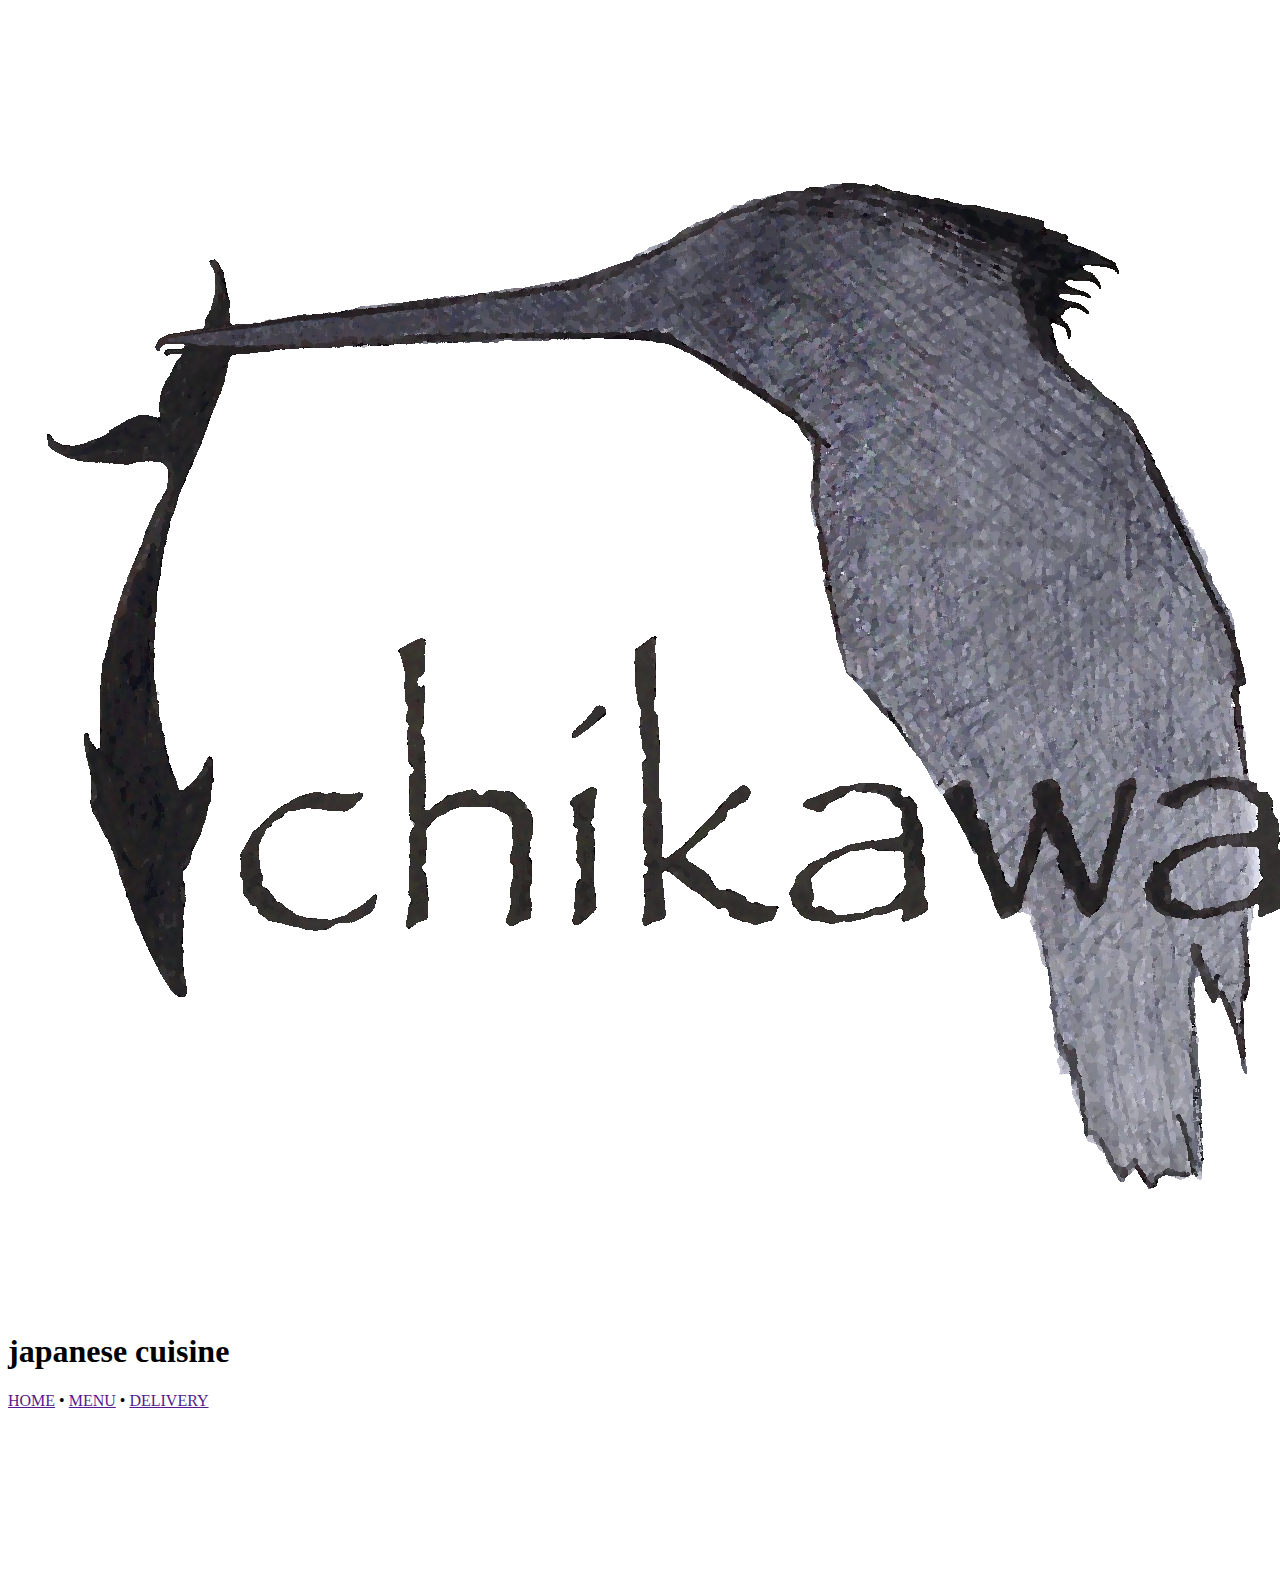
==== index.html @ eec59551 "FIX: Waste less space on mobile." ====
<!DOCTYPE html>
<html lang=en class="H(100%) M(0) Bxz(bb) Bgi(url(resources/bg.jpg))">

<head>
	<meta name=viewport content="width=device-width, initial-scale=1" />
	<meta charset=utf-8 />
	<link rel=stylesheet type=text/css href=style.css />
	<link rel=stylesheet type=text/css href=resources/type.css />
	<link rel="shortcut icon" type=image/png href=resources/logo.png />
	<style>*,*:before,*:after{-moz-boz-sizing:inherit;-webkit-box-sizing:inherit;box-sizing:inherit}</style>
	<title>Ichikawa</title>
</head>

<body class="D(f) Fld(c) M(0) M(a) Maw(50rem) H(100%) | Bxsh(0,0,1rem,0,black)@md Ff(ClearSans) Bgc(rgb(250,250,241))">

<div class="D(f) Mx(a)">
	<img src=resources/logo.png class="H(10rem)" />
	<h1 class="Ff(Papyrus) Fw(n) Fz(2.5rem) D(n) D(b)@md Mt(4.3rem) Ml(.8rem)">japanese cuisine</h1>
</div>

<nav class="Mx(a) Pb(1rem) | Fz(1.3rem)">
	<a class='_rLink() C(grey-3) C(#C70025):h Pr(s04) O(n)' href>HOME</a>
	<span>&bull;</span>
	<a class='_rLink() C(grey-3) C(#C70025):h Pr(s04) O(n)' href>MENU</a>
	<span>&bull;</span>
	<a class='_rLink() C(grey-3) C(#C70025):h Pr(s04) O(n)' href>DELIVERY</a>
</nav>

<iframe src="https://www.google.com/maps/embed?pb=!1m18!1m12!1m3!1d2663.845965635249!2d-122.7624327840577!3d48.11320706083657!2m3!1f0!2f0!3f0!3m2!1i1024!2i768!4f13.1!3m3!1m2!1s0x548fedc604bd8551%3A0xed360ac25e11edad!2sIchikawa+Sushi+Bar+%26+Steak+House!5e0!3m2!1sen!2sus!4v1504729445857" height=100% frameborder=0></iframe>

</html>
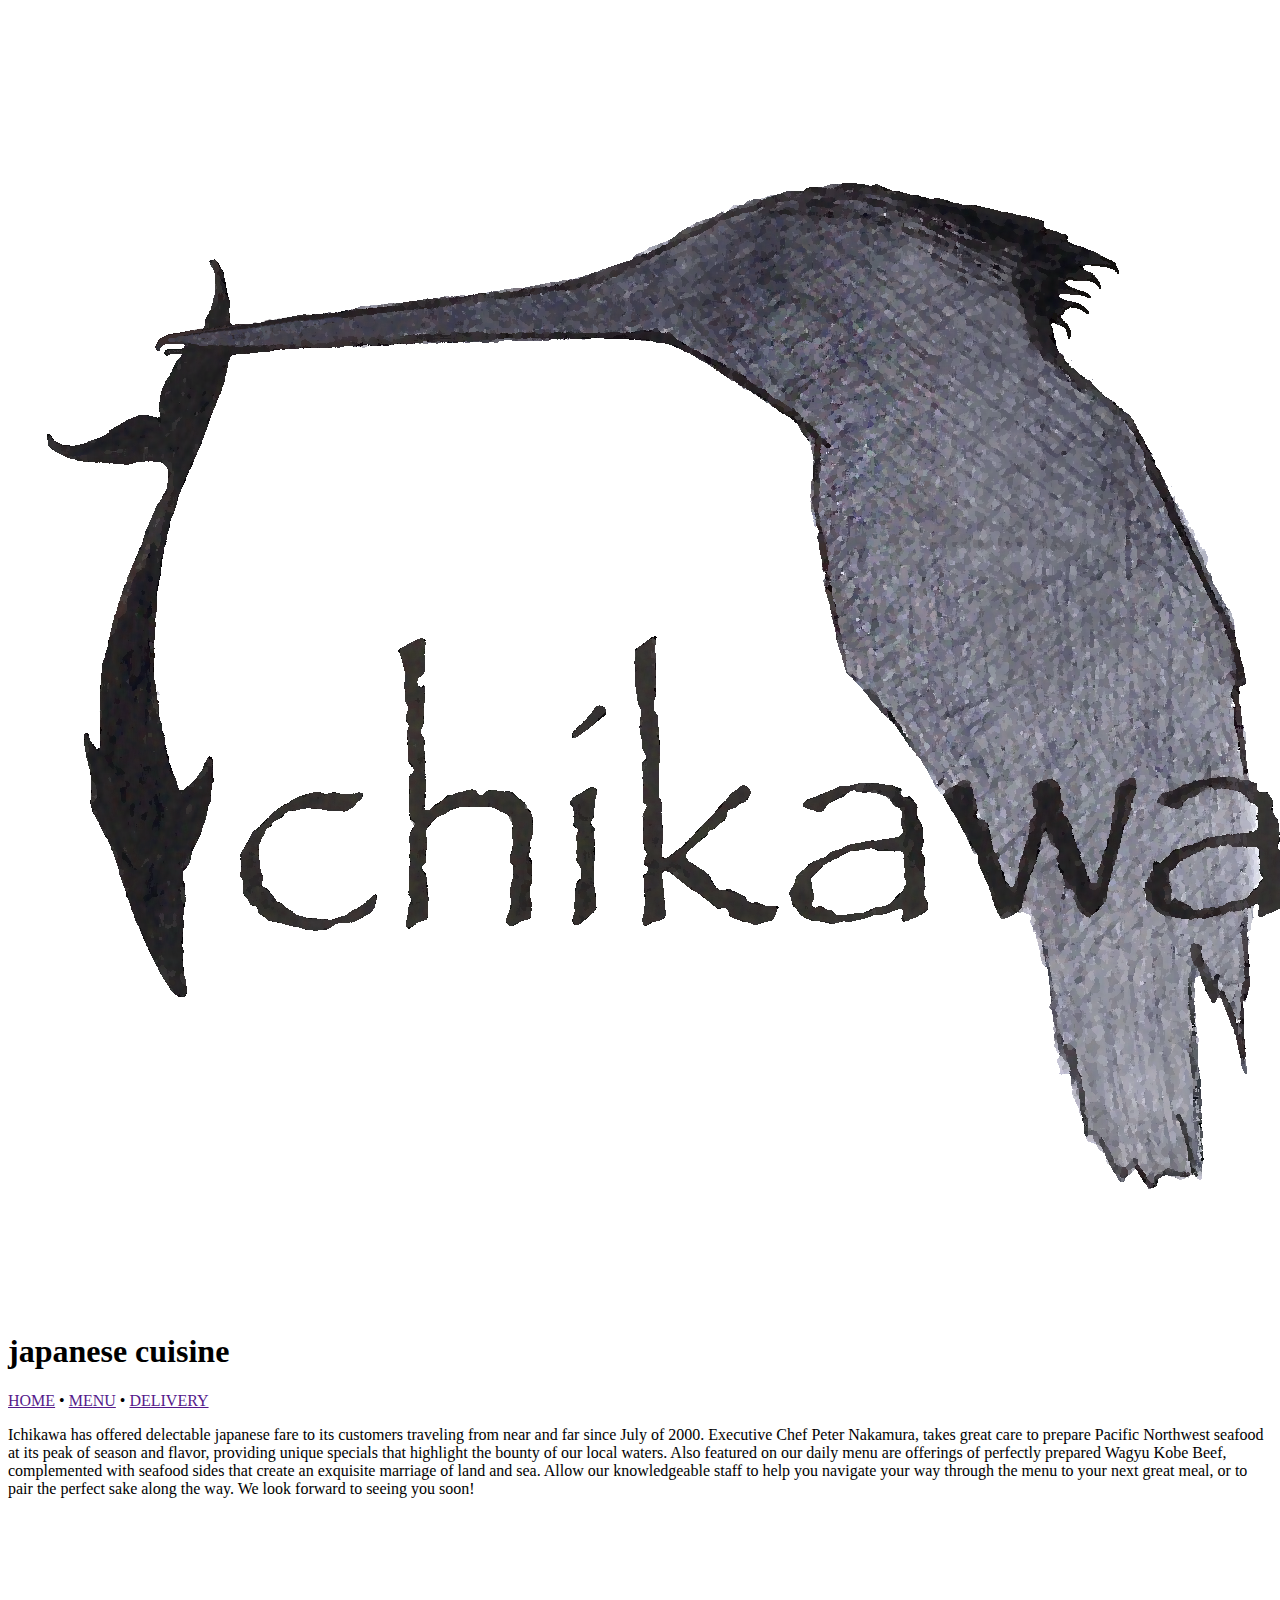
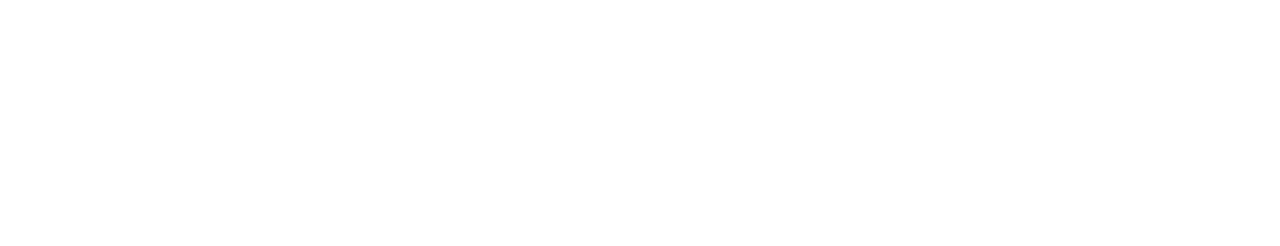
==== commit 936b6495: "MOD: Cleanup FB." ====
--- a/index.html
+++ b/index.html
@@ -26,7 +26,19 @@
 	<a class='_rLink() C(grey-3) C(#C70025):h Pr(s04) O(n)' href>DELIVERY</a>
 </nav>
 
-<iframe src="https://www.google.com/maps/embed?pb=!1m18!1m12!1m3!1d2663.845965635249!2d-122.7624327840577!3d48.11320706083657!2m3!1f0!2f0!3f0!3m2!1i1024!2i768!4f13.1!3m3!1m2!1s0x548fedc604bd8551%3A0xed360ac25e11edad!2sIchikawa+Sushi+Bar+%26+Steak+House!5e0!3m2!1sen!2sus!4v1504729445857" height=100% frameborder=0></iframe>
+<div class="D(f)">
+<p class="P(.5rem) P(2rem)@md">
+Ichikawa has offered delectable japanese fare to its customers traveling from near and far since July of 2000. Executive Chef Peter Nakamura, takes great care to prepare Pacific Northwest seafood at its peak of season and flavor, providing unique specials that highlight the bounty of our local waters.
+Also featured on our daily menu are offerings of perfectly prepared Wagyu Kobe Beef, complemented with seafood sides that create an exquisite marriage of land and sea.
+Allow our knowledgeable staff to help you navigate your way through the menu to your next great meal, or to pair the perfect sake along the way. We look forward to seeing you soon! 
+<p>
 
+<iframe class="B(n) Ov(h) Mx(a) H(24rem)" src="https://www.facebook.com/plugins/page.php?href=https%3A%2F%2Fwww.facebook.com%2FIchikawaPT&tabs=timeline&width=340&height=500&small_header=true&adapt_container_width=true&hide_cover=false&show_facepile=false&appId=352863125126852" frameborder=0>
+</iframe>
+</div>
+
+<iframe class="Flxg(1)" src="https://www.google.com/maps/embed?pb=!1m18!1m12!1m3!1d2663.845965635249!2d-122.7624327840577!3d48.11320706083657!2m3!1f0!2f0!3f0!3m2!1i1024!2i768!4f13.1!3m3!1m2!1s0x548fedc604bd8551%3A0xed360ac25e11edad!2sIchikawa+Sushi+Bar+%26+Steak+House!5e0!3m2!1sen!2sus!4v1504729445857" frameborder=0></iframe>
+
+</body>
 </html>
 
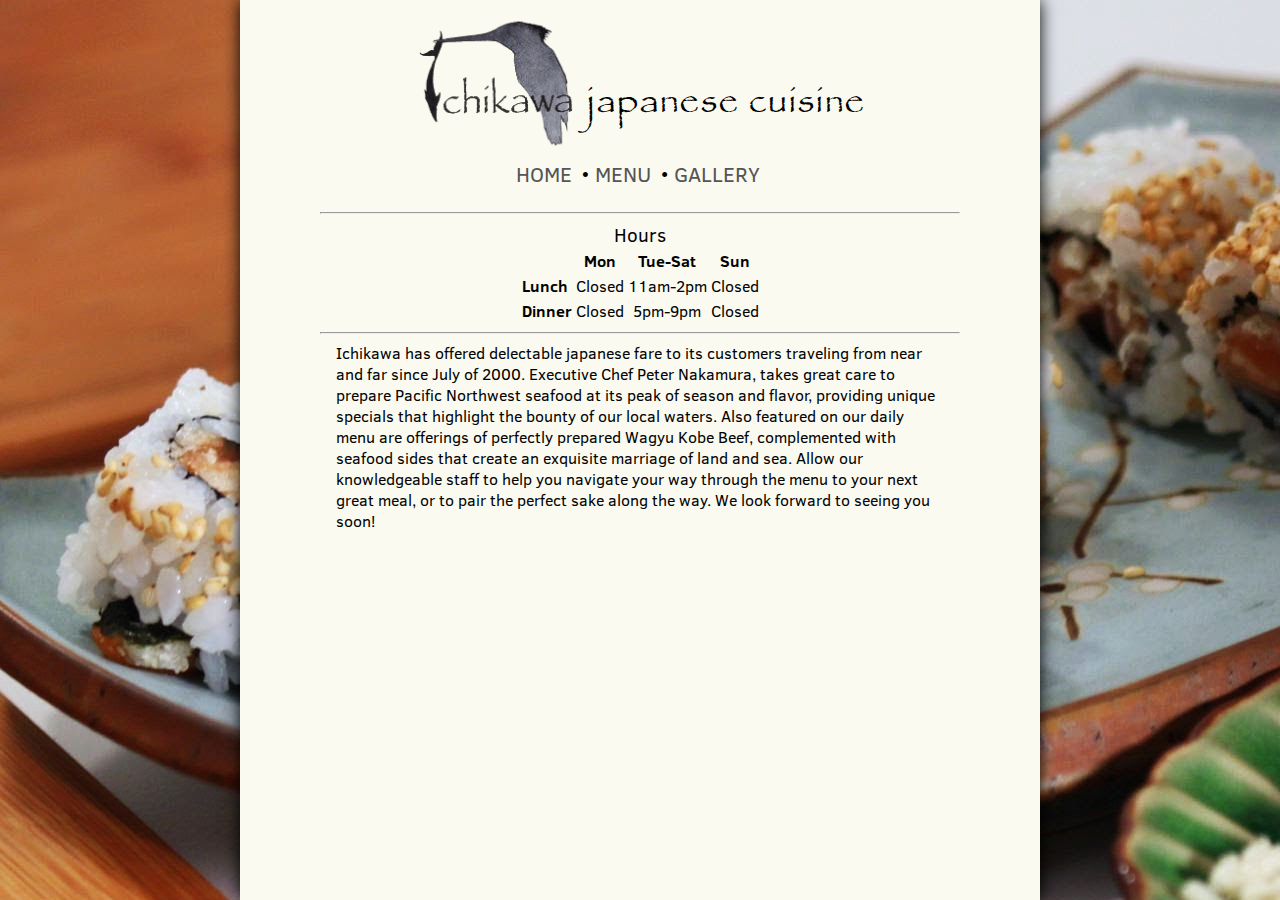
==== commit 24bdccee: "ADD: Menu." ====
--- a/index.html
+++ b/index.html
@@ -13,28 +13,47 @@
 
 <body class="D(f) Fld(c) M(0) M(a) Maw(50rem) H(100%) | Bxsh(0,0,1rem,0,black)@md Ff(ClearSans) Bgc(rgb(250,250,241))">
 
-<div class="D(f) Mx(a)">
-	<img src=resources/logo.png class="H(10rem)" />
+<div class="D(f) M(0) Mx(a)">
+	<img src=resources/logo.png class="H(8rem) M(0) H(10rem)@md" />
 	<h1 class="Ff(Papyrus) Fw(n) Fz(2.5rem) D(n) D(b)@md Mt(4.3rem) Ml(.8rem)">japanese cuisine</h1>
 </div>
 
-<nav class="Mx(a) Pb(1rem) | Fz(1.3rem)">
-	<a class='_rLink() C(grey-3) C(#C70025):h Pr(s04) O(n)' href>HOME</a>
+<nav class="Mx(a) Pb(.2rem) Pb(1rem)@md | Fz(1.3rem)">
+	<a class='_rLink() C(grey-3) C(#C70025):h Pr(s04) O(n)' href=index.html>HOME</a>
 	<span>&bull;</span>
-	<a class='_rLink() C(grey-3) C(#C70025):h Pr(s04) O(n)' href>MENU</a>
+	<a class='_rLink() C(grey-3) C(#C70025):h Pr(s04) O(n)' href=menu.html>MENU</a>
 	<span>&bull;</span>
-	<a class='_rLink() C(grey-3) C(#C70025):h Pr(s04) O(n)' href>DELIVERY</a>
+	<a class='_rLink() C(grey-3) C(#C70025):h Pr(s04) O(n)' href=gallery.html>GALLERY</a>
 </nav>
-
-<div class="D(f)">
-<p class="P(.5rem) P(2rem)@md">
+<hr class="W(80%)">
+<table class="Mx(a)">
+	<h3 class="P(0) M(0) Mx(a) Fw(n)">Hours</h3>
+	<tr>
+		<th></th>
+		<th>Mon</th>
+		<th>Tue-Sat</th>
+		<th>Sun</th>
+	</tr>
+	<tr>
+		<td class="Fw(b)">Lunch</td>
+		<td>Closed</td>
+		<td>11am-2pm</td>
+		<td>Closed</td>
+	</tr>
+	<tr>
+		<td class="Fw(b)">Dinner</td>
+		<td>Closed</td>
+		<td class="Ta(c)">5pm-9pm</td>
+		<td>Closed</td>
+	</tr>
+</table>
+<hr class="W(80%)">
+<div class="M(0) P(0) D(n) D(b)@md">
+<p class="P(0) M(0) Px(.5rem) Px(6rem)@md">
 Ichikawa has offered delectable japanese fare to its customers traveling from near and far since July of 2000. Executive Chef Peter Nakamura, takes great care to prepare Pacific Northwest seafood at its peak of season and flavor, providing unique specials that highlight the bounty of our local waters.
 Also featured on our daily menu are offerings of perfectly prepared Wagyu Kobe Beef, complemented with seafood sides that create an exquisite marriage of land and sea.
 Allow our knowledgeable staff to help you navigate your way through the menu to your next great meal, or to pair the perfect sake along the way. We look forward to seeing you soon! 
 <p>
-
-<iframe class="B(n) Ov(h) Mx(a) H(24rem)" src="https://www.facebook.com/plugins/page.php?href=https%3A%2F%2Fwww.facebook.com%2FIchikawaPT&tabs=timeline&width=340&height=500&small_header=true&adapt_container_width=true&hide_cover=false&show_facepile=false&appId=352863125126852" frameborder=0>
-</iframe>
 </div>
 
 <iframe class="Flxg(1)" src="https://www.google.com/maps/embed?pb=!1m18!1m12!1m3!1d2663.845965635249!2d-122.7624327840577!3d48.11320706083657!2m3!1f0!2f0!3f0!3m2!1i1024!2i768!4f13.1!3m3!1m2!1s0x548fedc604bd8551%3A0xed360ac25e11edad!2sIchikawa+Sushi+Bar+%26+Steak+House!5e0!3m2!1sen!2sus!4v1504729445857" frameborder=0></iframe>
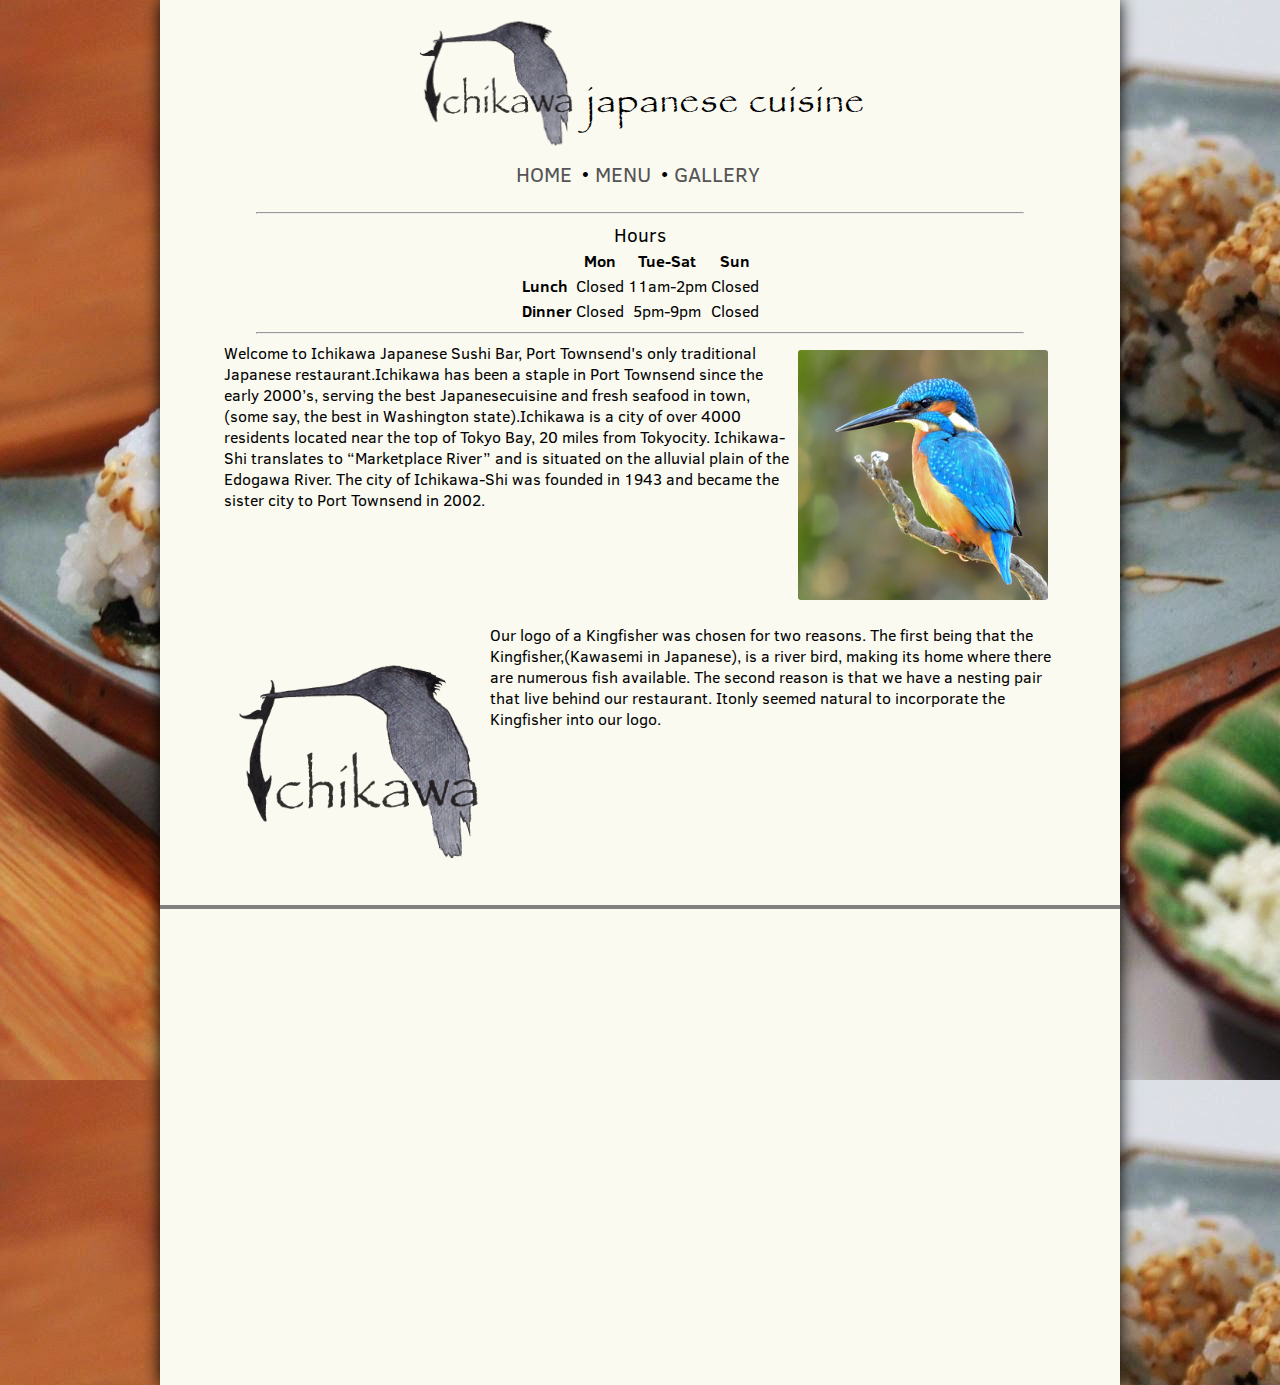
==== commit 38f1d25e: "MOD: Update index.html" ====
--- a/index.html
+++ b/index.html
@@ -11,7 +11,7 @@
 	<title>Ichikawa</title>
 </head>
 
-<body class="D(f) Fld(c) M(0) M(a) Maw(50rem) H(100%) | Bxsh(0,0,1rem,0,black)@md Ff(ClearSans) Bgc(rgb(250,250,241))">
+<body class="D(f) Fld(c) M(0) M(a) Maw(60rem) Mih(100%) | Bxsh(0,0,1rem,0,black)@md Ff(ClearSans) Bgc(rgb(250,250,241))">
 
 <div class="D(f) M(0) Mx(a)">
 	<img src=resources/logo.png class="H(8rem) M(0) H(10rem)@md" />
@@ -19,44 +19,48 @@
 </div>
 
 <nav class="Mx(a) Pb(.2rem) Pb(1rem)@md | Fz(1.3rem)">
-	<a class='_rLink() C(grey-3) C(#C70025):h Pr(s04) O(n)' href=index.html>HOME</a>
+	<a class='_rLink() C(grey-3) C(#C70025):h Pr(s04) O(n)' href='/'>HOME</a>
 	<span>&bull;</span>
-	<a class='_rLink() C(grey-3) C(#C70025):h Pr(s04) O(n)' href=menu.html>MENU</a>
+	<a class='_rLink() C(grey-3) C(#C70025):h Pr(s04) O(n)' href='/menu'>MENU</a>
 	<span>&bull;</span>
-	<a class='_rLink() C(grey-3) C(#C70025):h Pr(s04) O(n)' href=gallery.html>GALLERY</a>
+	<a class='_rLink() C(grey-3) C(#C70025):h Pr(s04) O(n)' href='/gallery'>GALLERY</a>
 </nav>
-<hr class="W(80%)">
-<table class="Mx(a)">
-	<h3 class="P(0) M(0) Mx(a) Fw(n)">Hours</h3>
-	<tr>
-		<th></th>
-		<th>Mon</th>
-		<th>Tue-Sat</th>
-		<th>Sun</th>
-	</tr>
-	<tr>
-		<td class="Fw(b)">Lunch</td>
-		<td>Closed</td>
-		<td>11am-2pm</td>
-		<td>Closed</td>
-	</tr>
-	<tr>
-		<td class="Fw(b)">Dinner</td>
-		<td>Closed</td>
-		<td class="Ta(c)">5pm-9pm</td>
-		<td>Closed</td>
-	</tr>
-</table>
-<hr class="W(80%)">
-<div class="M(0) P(0) D(n) D(b)@md">
-<p class="P(0) M(0) Px(.5rem) Px(6rem)@md">
-Ichikawa has offered delectable japanese fare to its customers traveling from near and far since July of 2000. Executive Chef Peter Nakamura, takes great care to prepare Pacific Northwest seafood at its peak of season and flavor, providing unique specials that highlight the bounty of our local waters.
-Also featured on our daily menu are offerings of perfectly prepared Wagyu Kobe Beef, complemented with seafood sides that create an exquisite marriage of land and sea.
-Allow our knowledgeable staff to help you navigate your way through the menu to your next great meal, or to pair the perfect sake along the way. We look forward to seeing you soon! 
-<p>
+<div>
+	<hr class="W(80%)">
+	<table class="Mx(a)">
+		<h3 class="P(0) M(0) Ta(c) Fw(n)">Hours</h3>
+		<tr>
+			<th></th>
+			<th>Mon</th>
+			<th>Tue-Sat</th>
+			<th>Sun</th>
+		</tr>
+		<tr>
+			<td class="Fw(b)">Lunch</td>
+			<td>Closed</td>
+			<td>11am-2pm</td>
+			<td>Closed</td>
+		</tr>
+		<tr>
+			<td class="Fw(b)">Dinner</td>
+			<td>Closed</td>
+			<td class="Ta(c)">5pm-9pm</td>
+			<td>Closed</td>
+		</tr>
+	</table>
+	<hr class="W(80%)">
 </div>
-
-<iframe class="Flxg(1)" src="https://www.google.com/maps/embed?pb=!1m18!1m12!1m3!1d2663.845965635249!2d-122.7624327840577!3d48.11320706083657!2m3!1f0!2f0!3f0!3m2!1i1024!2i768!4f13.1!3m3!1m2!1s0x548fedc604bd8551%3A0xed360ac25e11edad!2sIchikawa+Sushi+Bar+%26+Steak+House!5e0!3m2!1sen!2sus!4v1504729445857" frameborder=0></iframe>
+<div class="M(0) P(0) D(f)@md Fld(c)">
+	<p class="P(0) M(0) Px(.5rem) Px(4rem)@md">
+		<img src=resources/kingfisher.jpeg class="W(30%) M(.5rem) Fl(r) Bdrus(3px)" />
+		Welcome to Ichikawa Japanese Sushi Bar, Port Townsend's only traditional Japanese restaurant.Ichikawa has been a staple in Port Townsend since the early 2000’s, serving the best Japanesecuisine and fresh seafood in town, (some say, the best in Washington state).Ichikawa is a city of over 4000 residents located near the top of Tokyo Bay, 20 miles from Tokyocity. Ichikawa-Shi translates to “Marketplace River” and is situated on the alluvial plain of the Edogawa River. The city of Ichikawa-Shi was founded in 1943 and became the sister city to Port Townsend in 2002.
+	</p>
+	<p class="Ta(b) Px(.5rem) Px(4rem)@md">
+		<img src=resources/logo.png class="W(30%) M(.5rem) Fl(l)" />
+		Our logo of a Kingfisher was chosen for two reasons. The first being that the Kingfisher,(Kawasemi in Japanese), is a river bird, making its home where there are numerous fish available. The second reason is that we have a nesting pair that live behind our restaurant. Itonly seemed natural to incorporate the Kingfisher into our logo.
+	</p>
+</div>
+<iframe class="Flxg(1) Mih(20rem) Mih(30rem)@md Bdt(s,4px,grey)" src="https://www.google.com/maps/embed?pb=!1m18!1m12!1m3!1d2663.845965635249!2d-122.7624327840577!3d48.11320706083657!2m3!1f0!2f0!3f0!3m2!1i1024!2i768!4f13.1!3m3!1m2!1s0x548fedc604bd8551%3A0xed360ac25e11edad!2sIchikawa+Sushi+Bar+%26+Steak+House!5e0!3m2!1sen!2sus!4v1504729445857" frameborder=0></iframe>
 
 </body>
 </html>
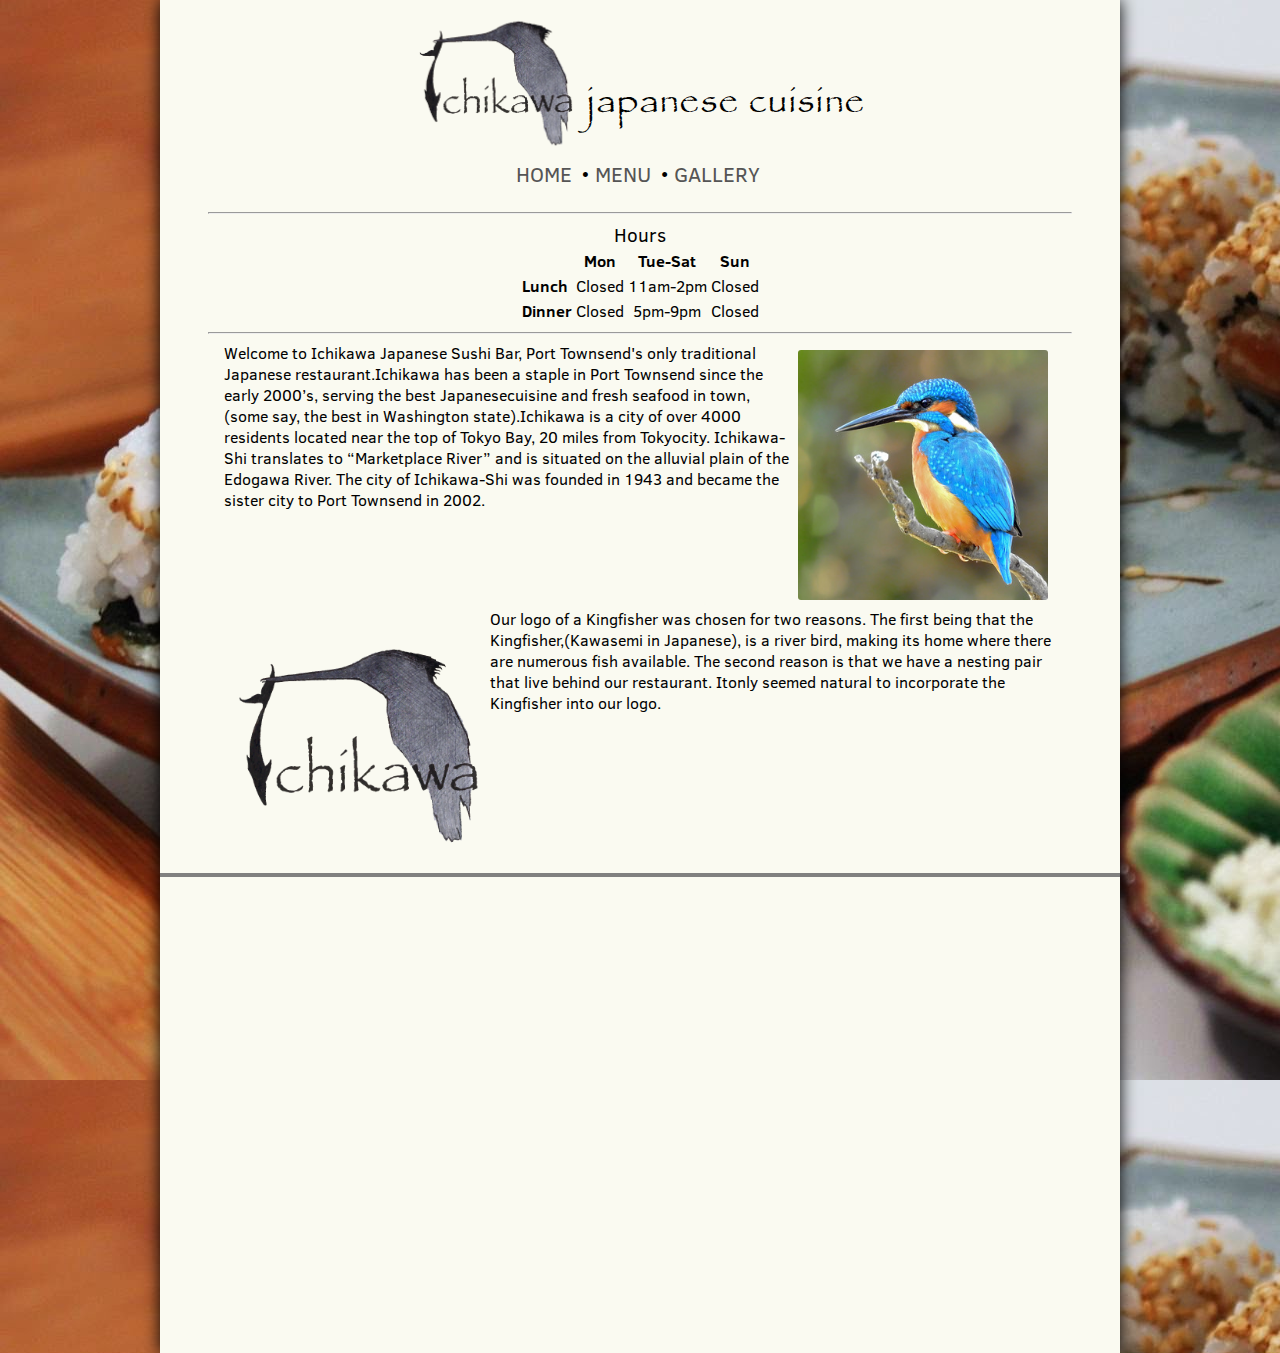
==== commit e4fd9b8c: "MOD: Update index.html" ====
--- a/index.html
+++ b/index.html
@@ -26,7 +26,7 @@
 	<a class='_rLink() C(grey-3) C(#C70025):h Pr(s04) O(n)' href='/gallery'>GALLERY</a>
 </nav>
 <div>
-	<hr class="W(80%)">
+	<hr class="W(90%)">
 	<table class="Mx(a)">
 		<h3 class="P(0) M(0) Ta(c) Fw(n)">Hours</h3>
 		<tr>
@@ -48,14 +48,14 @@
 			<td>Closed</td>
 		</tr>
 	</table>
-	<hr class="W(80%)">
+	<hr class="W(90%)">
 </div>
 <div class="M(0) P(0) D(f)@md Fld(c)">
 	<p class="P(0) M(0) Px(.5rem) Px(4rem)@md">
 		<img src=resources/kingfisher.jpeg class="W(30%) M(.5rem) Fl(r) Bdrus(3px)" />
 		Welcome to Ichikawa Japanese Sushi Bar, Port Townsend's only traditional Japanese restaurant.Ichikawa has been a staple in Port Townsend since the early 2000’s, serving the best Japanesecuisine and fresh seafood in town, (some say, the best in Washington state).Ichikawa is a city of over 4000 residents located near the top of Tokyo Bay, 20 miles from Tokyocity. Ichikawa-Shi translates to “Marketplace River” and is situated on the alluvial plain of the Edogawa River. The city of Ichikawa-Shi was founded in 1943 and became the sister city to Port Townsend in 2002.
 	</p>
-	<p class="Ta(b) Px(.5rem) Px(4rem)@md">
+	<p class="Ta(b) M(0) Px(.5rem) Px(4rem)@md">
 		<img src=resources/logo.png class="W(30%) M(.5rem) Fl(l)" />
 		Our logo of a Kingfisher was chosen for two reasons. The first being that the Kingfisher,(Kawasemi in Japanese), is a river bird, making its home where there are numerous fish available. The second reason is that we have a nesting pair that live behind our restaurant. Itonly seemed natural to incorporate the Kingfisher into our logo.
 	</p>
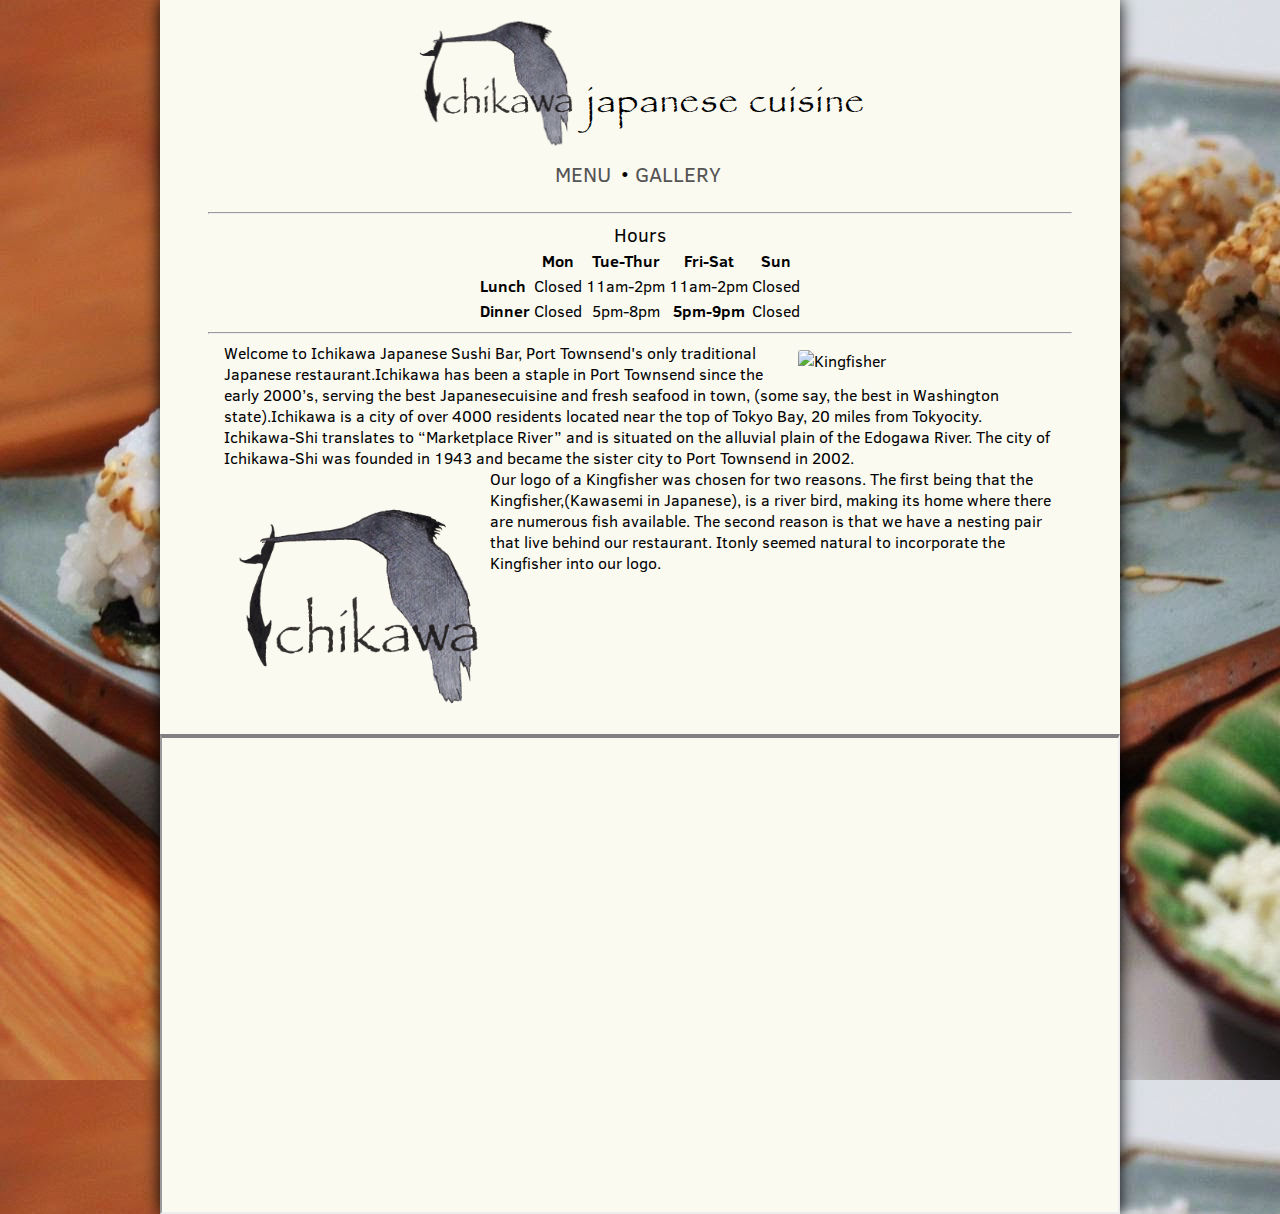
==== commit 0547912f: "FIX: Some remaining missing IMG alt's." ====
--- a/index.html
+++ b/index.html
@@ -14,37 +14,38 @@
 <body class="D(f) Fld(c) M(0) M(a) Maw(60rem) Mih(100%) | Bxsh(0,0,1rem,0,black)@md Ff(ClearSans) Bgc(rgb(250,250,241))">
 
 <div class="D(f) M(0) Mx(a)">
-	<img src=resources/logo.png class="H(8rem) M(0) H(10rem)@md" />
+	<img alt=logo src=resources/logo.png class="H(8rem) M(0) H(10rem)@md" />
 	<h1 class="Ff(Papyrus) Fw(n) Fz(2.5rem) D(n) D(b)@md Mt(4.3rem) Ml(.8rem)">japanese cuisine</h1>
 </div>
 
 <nav class="Mx(a) Pb(.2rem) Pb(1rem)@md | Fz(1.3rem)">
-	<a class='_rLink() C(grey-3) C(#C70025):h Pr(s04) O(n)' href='/'>HOME</a>
-	<span>&bull;</span>
 	<a class='_rLink() C(grey-3) C(#C70025):h Pr(s04) O(n)' href='/menu'>MENU</a>
 	<span>&bull;</span>
 	<a class='_rLink() C(grey-3) C(#C70025):h Pr(s04) O(n)' href='/gallery'>GALLERY</a>
 </nav>
 <div>
 	<hr class="W(90%)">
+	<h3 class="P(0) M(0) Mx(a) Ta(c) Fw(n)">Hours</h3>
 	<table class="Mx(a)">
-		<h3 class="P(0) M(0) Ta(c) Fw(n)">Hours</h3>
 		<tr>
 			<th></th>
 			<th>Mon</th>
-			<th>Tue-Sat</th>
+			<th>Tue-Thur</th>
+			<th>Fri-Sat</th>
 			<th>Sun</th>
 		</tr>
 		<tr>
 			<td class="Fw(b)">Lunch</td>
 			<td>Closed</td>
 			<td>11am-2pm</td>
+			<td>11am-2pm</td>
 			<td>Closed</td>
 		</tr>
 		<tr>
 			<td class="Fw(b)">Dinner</td>
 			<td>Closed</td>
-			<td class="Ta(c)">5pm-9pm</td>
+			<td class="Ta(c)">5pm-8pm</td>
+			<td class="Ta(c) Fw(b)">5pm-9pm</td>
 			<td>Closed</td>
 		</tr>
 	</table>
@@ -52,15 +53,15 @@
 </div>
 <div class="M(0) P(0) D(f)@md Fld(c)">
 	<p class="P(0) M(0) Px(.5rem) Px(4rem)@md">
-		<img src=resources/kingfisher.jpeg class="W(30%) M(.5rem) Fl(r) Bdrus(3px)" />
+		<img alt="Kingfisher" src=resources/kingfisher.jpg class="W(30%) M(.5rem) Fl(r) Bdrus(3px)" />
 		Welcome to Ichikawa Japanese Sushi Bar, Port Townsend's only traditional Japanese restaurant.Ichikawa has been a staple in Port Townsend since the early 2000’s, serving the best Japanesecuisine and fresh seafood in town, (some say, the best in Washington state).Ichikawa is a city of over 4000 residents located near the top of Tokyo Bay, 20 miles from Tokyocity. Ichikawa-Shi translates to “Marketplace River” and is situated on the alluvial plain of the Edogawa River. The city of Ichikawa-Shi was founded in 1943 and became the sister city to Port Townsend in 2002.
 	</p>
 	<p class="Ta(b) M(0) Px(.5rem) Px(4rem)@md">
-		<img src=resources/logo.png class="W(30%) M(.5rem) Fl(l)" />
+		<img alt="Kingfisher Logo" src=resources/logo.png class="W(30%) M(.5rem) Fl(l)" />
 		Our logo of a Kingfisher was chosen for two reasons. The first being that the Kingfisher,(Kawasemi in Japanese), is a river bird, making its home where there are numerous fish available. The second reason is that we have a nesting pair that live behind our restaurant. Itonly seemed natural to incorporate the Kingfisher into our logo.
 	</p>
 </div>
-<iframe class="Flxg(1) Mih(20rem) Mih(30rem)@md Bdt(s,4px,grey)" src="https://www.google.com/maps/embed?pb=!1m18!1m12!1m3!1d2663.845965635249!2d-122.7624327840577!3d48.11320706083657!2m3!1f0!2f0!3f0!3m2!1i1024!2i768!4f13.1!3m3!1m2!1s0x548fedc604bd8551%3A0xed360ac25e11edad!2sIchikawa+Sushi+Bar+%26+Steak+House!5e0!3m2!1sen!2sus!4v1504729445857" frameborder=0></iframe>
+<iframe class="Flxg(1) Bd(n) Mih(20rem) Mih(30rem)@md Bdt(s,4px,grey)" src="https://www.google.com/maps/embed?pb=!1m18!1m12!1m3!1d2663.845965635249!2d-122.7624327840577!3d48.11320706083657!2m3!1f0!2f0!3f0!3m2!1i1024!2i768!4f13.1!3m3!1m2!1s0x548fedc604bd8551%3A0xed360ac25e11edad!2sIchikawa+Sushi+Bar+%26+Steak+House!5e0!3m2!1sen!2sus!4v1504729445857" ></iframe>
 
 </body>
 </html>
